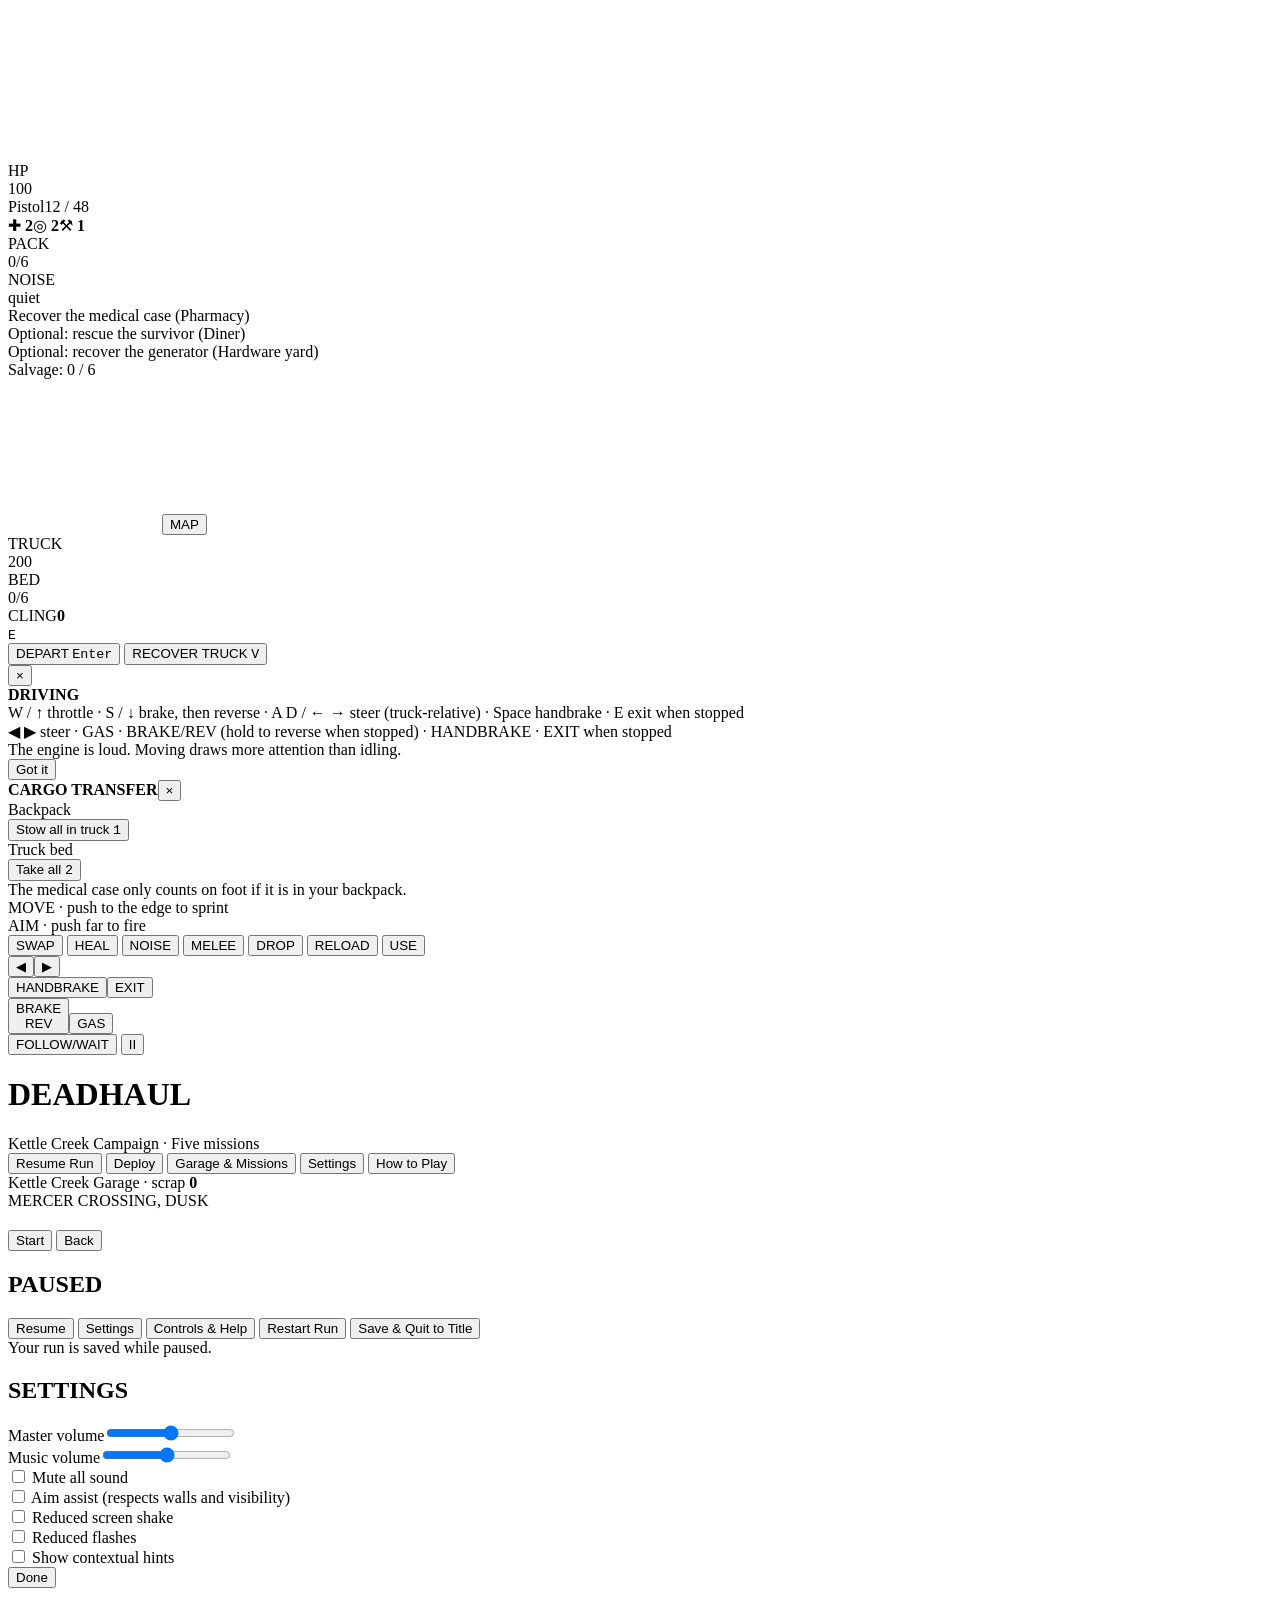
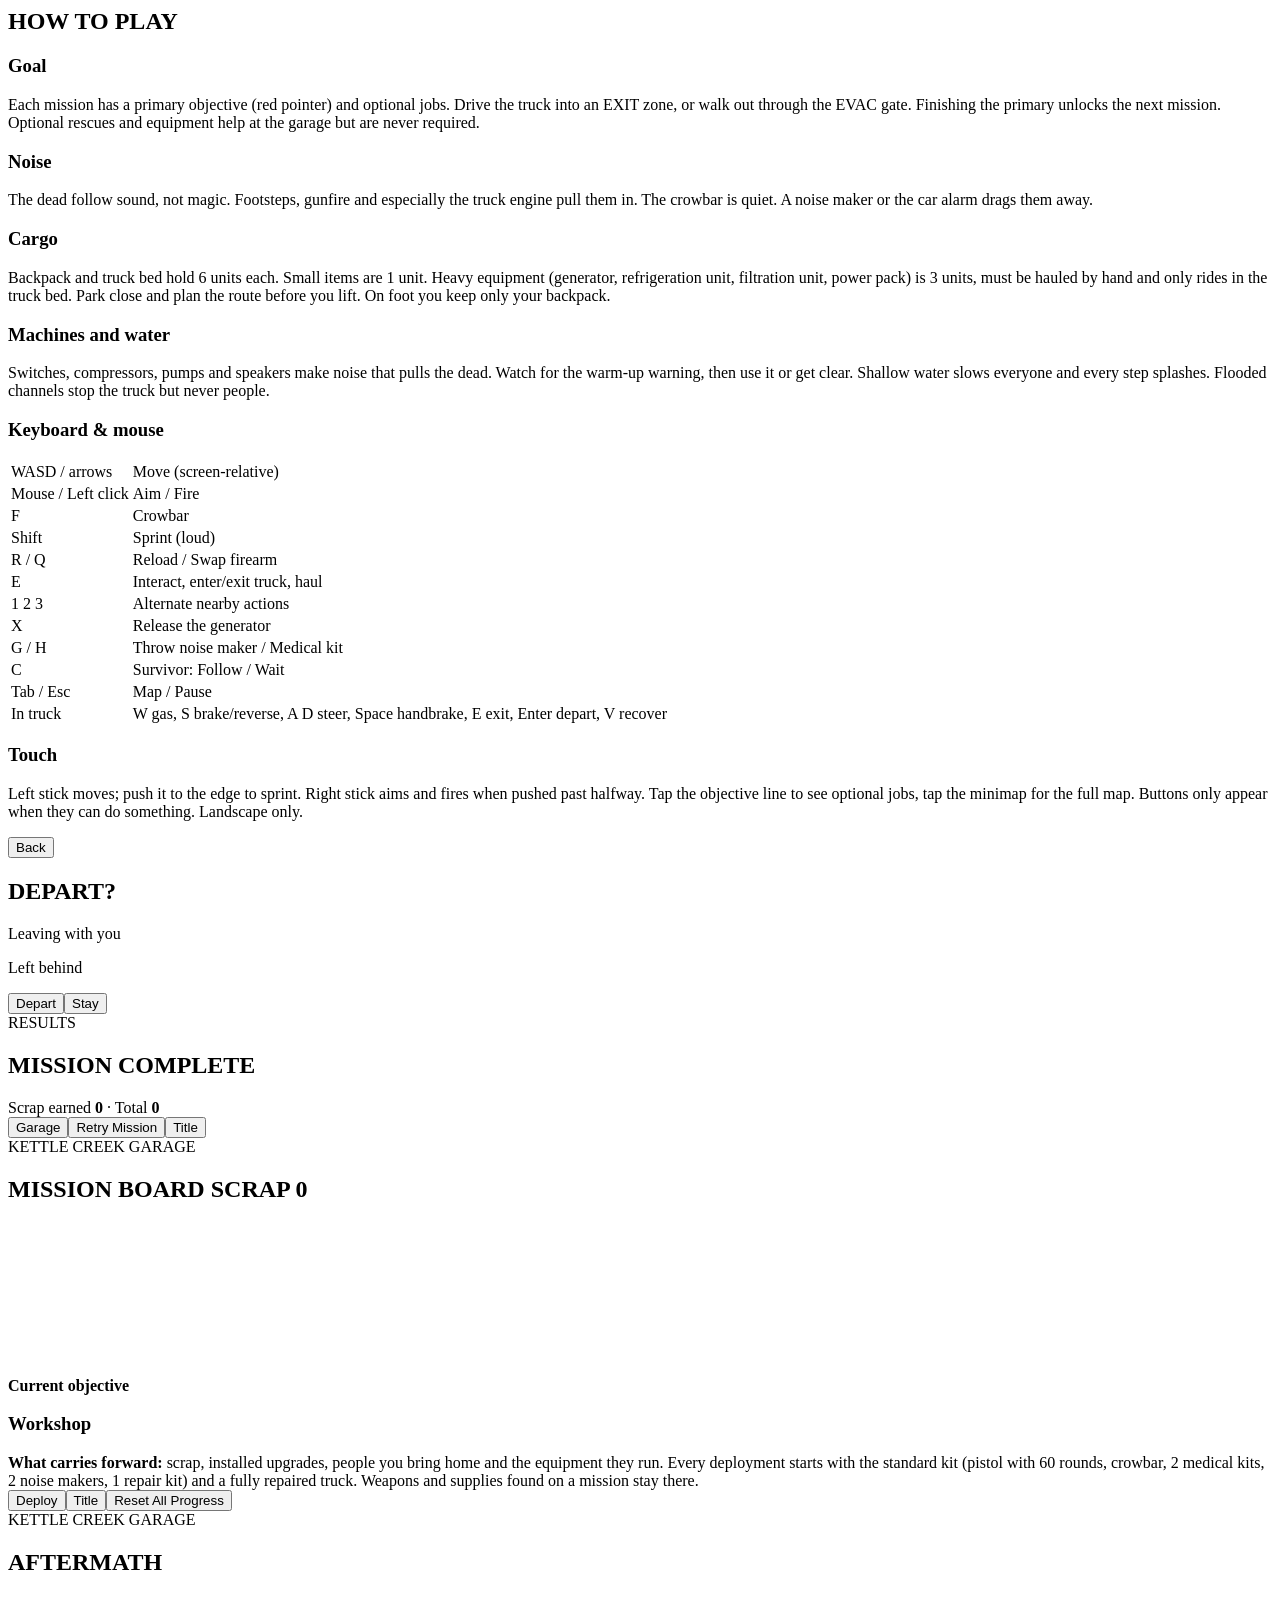
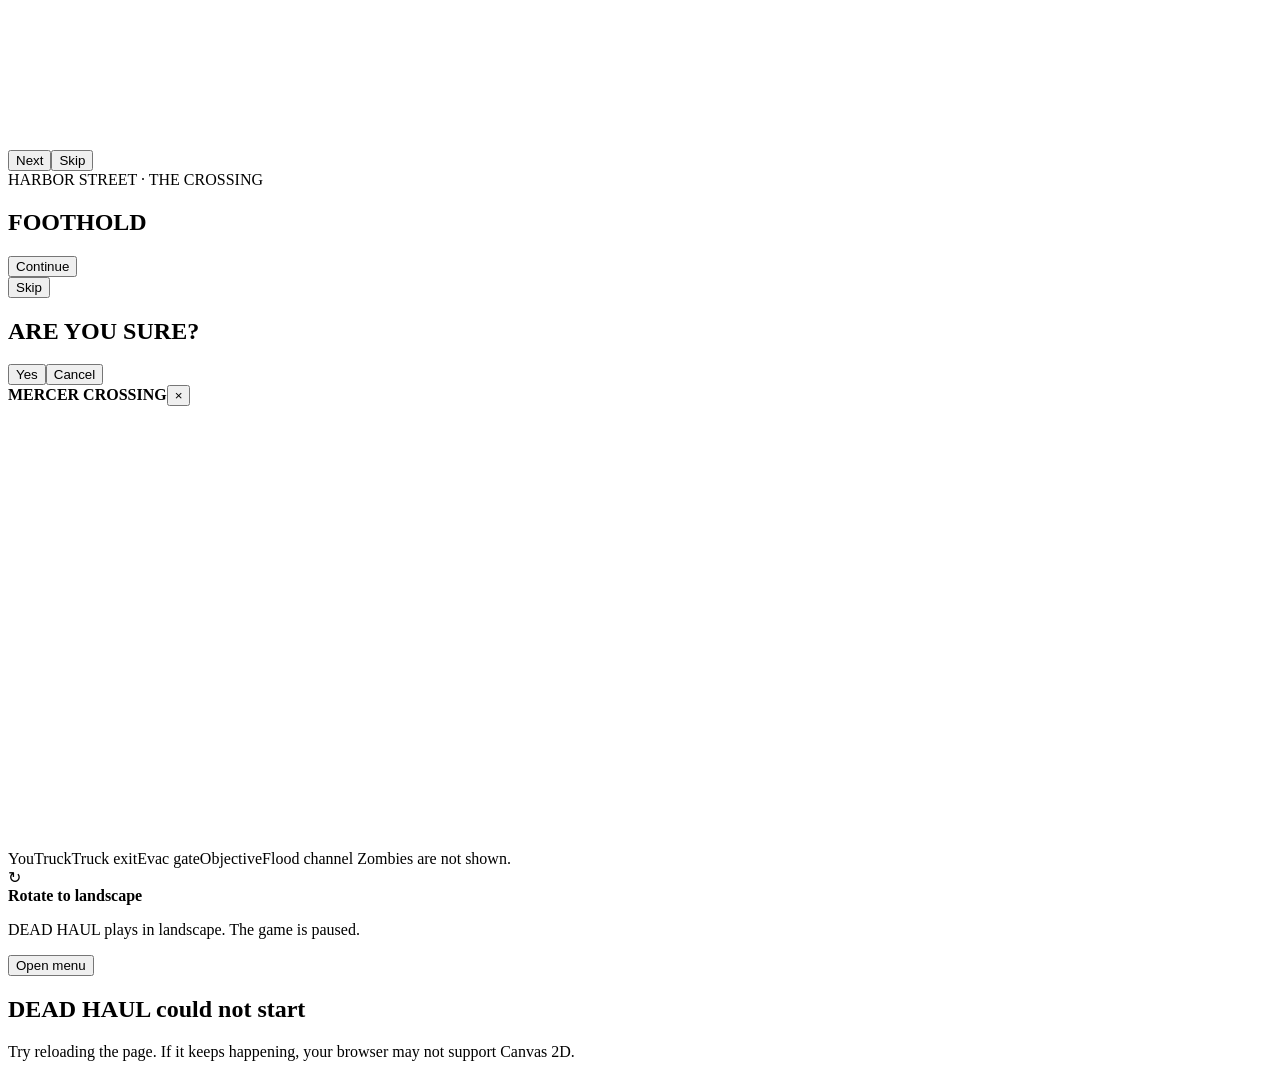
==== src/index.html @ 62d36d6a "Load full DEAD HAUL campaign project from zip Replaces the artifact-derived files with the complete " ====
<!doctype html>
<html lang="en">
<head>
<meta charset="utf-8">
<meta name="viewport" content="width=device-width, initial-scale=1, viewport-fit=cover, user-scalable=no">
<meta name="theme-color" content="#0d0f12">
<title>DEAD HAUL</title>
<style>/*__CSS__*/</style>
</head>
<body>
<div id="app">
  <canvas id="game" aria-label="DEAD HAUL game view"></canvas>

  <!-- HUD -->
  <div id="hud" class="hidden" aria-live="polite">
    <div id="hud-tl" class="panel">
      <div class="row"><span class="lbl">HP</span><div class="bar"><div id="hp-fill"></div></div><span id="hp-num">100</span></div>
      <div class="row weap"><span id="w-name">Pistol</span><span id="w-ammo">12 / 48</span><span id="w-alt" class="dim"></span></div>
      <div class="row sup"><span title="Medical kits (H)">&#x271A; <b id="s-med">2</b></span><span title="Noise makers (G)">&#x25CE; <b id="s-nm">2</b></span><span title="Truck repair kits">&#x2692; <b id="s-rk">1</b></span></div>
      <div class="row"><span class="lbl">PACK</span><div id="pack-units" class="units"></div><span id="pack-num" class="dim">0/6</span></div>
      <div class="row"><span class="lbl">NOISE</span><div class="bar small"><div id="noise-fill"></div></div><span id="noise-lbl" class="dim">quiet</span></div>
    </div>
    <div id="hud-obj" class="panel" title="Tap to show all objectives">
      <div class="obj" id="obj-main"><i></i><span>Recover the medical case (Pharmacy)</span></div>
      <div class="obj opt" id="obj-surv"><i></i><span>Optional: rescue the survivor (Diner)</span></div>
      <div class="obj opt" id="obj-gen"><i></i><span>Optional: recover the generator (Hardware yard)</span></div>
      <div class="obj opt" id="obj-salv"><i></i><span>Salvage: 0 / 6</span></div>
    </div>
    <div id="hud-tr">
      <canvas id="minimap" width="150" height="150" aria-label="Local map"></canvas>
      <button id="btn-map" class="mini-btn" title="Map (Tab)">MAP</button>
    </div>
    <div id="truck-panel" class="panel hidden">
      <div class="row"><span class="lbl">TRUCK</span><div class="bar"><div id="tr-fill"></div></div><span id="tr-num">200</span></div>
      <div class="row"><span class="lbl">BED</span><div id="bed-units" class="units"></div><span id="bed-num" class="dim">0/6</span></div>
      <div class="row" id="cl-row"><span class="lbl warn">CLING</span><b id="cl-num" class="warn">0</b><span id="tr-state" class="dim"></span></div>
    </div>
    <div id="msgs"></div>
    <div id="subs" aria-live="polite"></div>
    <div id="prompt" class="hidden">
      <div id="prompt-main"><kbd id="prompt-key">E</kbd><span id="prompt-text"></span></div>
      <div id="prompt-alts"></div>
    </div>
    <div id="ctx-btns">
      <button id="btn-depart" class="act-btn hidden">DEPART <kbd>Enter</kbd></button>
      <button id="btn-recover" class="act-btn hidden">RECOVER TRUCK <kbd>V</kbd></button>
    </div>
    <div id="hint" class="panel hidden"><span id="hint-text"></span><button id="hint-x" aria-label="Dismiss hint">&times;</button></div>
    <div id="drivehelp" class="panel hidden">
      <b>DRIVING</b>
      <div class="kbm-only">W / &uarr; throttle &middot; S / &darr; brake, then reverse &middot; A D / &larr; &rarr; steer (truck-relative) &middot; Space handbrake &middot; E exit when stopped</div>
      <div class="touch-only">&#x25C0; &#x25B6; steer &middot; GAS &middot; BRAKE/REV (hold to reverse when stopped) &middot; HANDBRAKE &middot; EXIT when stopped</div>
      <div class="dim">The engine is loud. Moving draws more attention than idling.</div>
      <button id="drivehelp-x">Got it</button>
    </div>
    <div id="transfer" class="panel hidden">
      <div class="tf-head"><b>CARGO TRANSFER</b><button id="tf-x" aria-label="Close transfer">&times;</button></div>
      <div class="tf-cols">
        <div><div class="tf-title">Backpack <span id="tf-bp-n"></span></div><div id="tf-bp" class="tf-list"></div><button id="tf-stow">Stow all in truck <kbd>1</kbd></button></div>
        <div><div class="tf-title">Truck bed <span id="tf-tr-n"></span></div><div id="tf-tr" class="tf-list"></div><button id="tf-take">Take all <kbd>2</kbd></button></div>
      </div>
      <div class="dim small">The medical case only counts on foot if it is in your backpack.</div>
    </div>
    <div id="hurt"></div>
  </div>

  <!-- Touch controls -->
  <div id="touch" class="hidden">
    <div id="zone-move" class="zone"><div class="stick" id="stick-move"><div class="knob" id="knob-move"></div></div><span class="zone-lbl">MOVE &middot; push to the edge to sprint</span></div>
    <div id="zone-aim" class="zone"><div class="stick" id="stick-aim"><div class="knob" id="knob-aim"></div></div><span class="zone-lbl">AIM &middot; push far to fire</span></div>
    <div id="tb-foot" class="tb-group">
      <button class="tb" data-act="swap" id="tb-swap" style="grid-row:1;grid-column:1">SWAP</button>
      <button class="tb" data-act="heal" id="tb-heal" style="grid-row:1;grid-column:2">HEAL</button>
      <button class="tb" data-act="noise" id="tb-noise" style="grid-row:1;grid-column:3">NOISE</button>
      <button class="tb" data-act="melee" id="tb-melee" style="grid-row:2;grid-column:1">MELEE</button>
      <button class="tb big warn hidden" id="tb-drop" data-act="drop" style="grid-row:2;grid-column:1">DROP</button>
      <button class="tb" data-act="reload" id="tb-reload" style="grid-row:2;grid-column:2">RELOAD</button>
      <button class="tb big" data-act="interact" id="tb-use" style="grid-row:2;grid-column:3">USE</button>
    </div>
    <div id="tb-drive" class="tb-group hidden">
      <div class="dl"><button class="tb big steer" data-act="left">&#x25C0;</button><button class="tb big steer" data-act="right">&#x25B6;</button></div>
      <div class="dr">
        <div class="dr-top"><button class="tb" data-act="handbrake">HANDBRAKE</button><button class="tb" data-act="exit">EXIT</button></div>
        <div class="dr-bot"><button class="tb big brake" data-act="brake">BRAKE<br>REV</button><button class="tb big gas" data-act="gas">GAS</button></div>
      </div>
    </div>
    <div id="tb-util">
      <button class="tb sm" data-act="command" id="tb-cmd">FOLLOW/WAIT</button>
      <button class="tb sm" data-act="pause">II</button>
    </div>
  </div>

  <!-- Screens -->
  <div id="scr-title" class="screen hidden">
    <div class="title-wrap">
      <h1 class="logo">DEAD<span>HAUL</span></h1>
      <div class="tag" id="t-tag">Kettle Creek Campaign &middot; Five missions</div>
      <div class="dim small" id="t-obj"></div>
      <div id="save-msg" class="notice hidden"></div>
      <div class="menu">
        <button id="b-resume" class="primary hidden">Resume Run</button>
        <button id="b-new" class="primary">Deploy</button>
        <button id="b-garage">Garage &amp; Missions</button>
        <button id="b-settings">Settings</button>
        <button id="b-help">How to Play</button>
      </div>
      <div class="foot dim">Kettle Creek Garage &middot; scrap <b id="t-scrap">0</b></div>
    </div>
  </div>

  <div id="scr-brief" class="screen hidden">
    <div class="card">
      <div class="eyebrow" id="brief-eyebrow">MERCER CROSSING, DUSK</div>
      <h2 id="brief-title" class="brief-title"></h2>
      <p id="brief-text" class="brief"></p>
      <div class="brief-meta" id="brief-meta"></div>
      <div class="brief-replay dim small hidden" id="brief-replay"></div>
      <div class="menu row">
        <button id="b-go" class="primary">Start</button>
        <button id="b-brief-back">Back</button>
      </div>
    </div>
  </div>

  <div id="scr-pause" class="screen hidden">
    <div class="card">
      <h2>PAUSED</h2>
      <div class="menu">
        <button id="p-resume" class="primary">Resume</button>
        <button id="p-settings">Settings</button>
        <button id="p-help">Controls &amp; Help</button>
        <button id="p-restart">Restart Run</button>
        <button id="p-quit">Save &amp; Quit to Title</button>
      </div>
      <div class="dim small">Your run is saved while paused.</div>
    </div>
  </div>

  <div id="scr-settings" class="screen hidden">
    <div class="card">
      <h2>SETTINGS</h2>
      <div class="set"><label for="s-vol">Master volume</label><input id="s-vol" type="range" min="0" max="1" step="0.05"></div>
      <div class="set"><label for="s-mus">Music volume</label><input id="s-mus" type="range" min="0" max="1" step="0.05"></div>
      <div class="set"><label><input id="s-mute" type="checkbox"> Mute all sound</label></div>
      <div class="set"><label><input id="s-aim" type="checkbox"> Aim assist (respects walls and visibility)</label></div>
      <div class="set"><label><input id="s-shake" type="checkbox"> Reduced screen shake</label></div>
      <div class="set"><label><input id="s-flash" type="checkbox"> Reduced flashes</label></div>
      <div class="set"><label><input id="s-hints" type="checkbox"> Show contextual hints</label></div>
      <div class="menu row"><button id="s-back" class="primary">Done</button></div>
    </div>
  </div>

  <div id="scr-help" class="screen hidden">
    <div class="card wide">
      <h2>HOW TO PLAY</h2>
      <div class="help-cols">
        <div>
          <h3>Goal</h3>
          <p>Each mission has a primary objective (red pointer) and optional jobs. Drive the truck into an EXIT zone, or walk out through the EVAC gate. Finishing the primary unlocks the next mission. Optional rescues and equipment help at the garage but are never required.</p>
          <h3>Noise</h3>
          <p>The dead follow sound, not magic. Footsteps, gunfire and especially the truck engine pull them in. The crowbar is quiet. A noise maker or the car alarm drags them away.</p>
          <h3>Cargo</h3>
          <p>Backpack and truck bed hold 6 units each. Small items are 1 unit. Heavy equipment (generator, refrigeration unit, filtration unit, power pack) is 3 units, must be hauled by hand and only rides in the truck bed. Park close and plan the route before you lift. On foot you keep only your backpack.</p>
          <h3>Machines and water</h3>
          <p>Switches, compressors, pumps and speakers make noise that pulls the dead. Watch for the warm-up warning, then use it or get clear. Shallow water slows everyone and every step splashes. Flooded channels stop the truck but never people.</p>
        </div>
        <div>
          <h3>Keyboard &amp; mouse</h3>
          <table class="keys">
            <tr><td>WASD / arrows</td><td>Move (screen-relative)</td></tr>
            <tr><td>Mouse / Left click</td><td>Aim / Fire</td></tr>
            <tr><td>F</td><td>Crowbar</td></tr>
            <tr><td>Shift</td><td>Sprint (loud)</td></tr>
            <tr><td>R / Q</td><td>Reload / Swap firearm</td></tr>
            <tr><td>E</td><td>Interact, enter/exit truck, haul</td></tr>
            <tr><td>1 2 3</td><td>Alternate nearby actions</td></tr>
            <tr><td>X</td><td>Release the generator</td></tr>
            <tr><td>G / H</td><td>Throw noise maker / Medical kit</td></tr>
            <tr><td>C</td><td>Survivor: Follow / Wait</td></tr>
            <tr><td>Tab / Esc</td><td>Map / Pause</td></tr>
            <tr><td>In truck</td><td>W gas, S brake/reverse, A D steer, Space handbrake, E exit, Enter depart, V recover</td></tr>
          </table>
          <h3>Touch</h3>
          <p>Left stick moves; push it to the edge to sprint. Right stick aims and fires when pushed past halfway. Tap the objective line to see optional jobs, tap the minimap for the full map. Buttons only appear when they can do something. Landscape only.</p>
        </div>
      </div>
      <div class="menu row"><button id="h-back" class="primary">Back</button></div>
    </div>
  </div>

  <div id="scr-depart" class="screen hidden">
    <div class="card">
      <h2 id="dp-title">DEPART?</h2>
      <div class="dp-cols">
        <div><div class="tf-title good">Leaving with you</div><ul id="dp-leave"></ul></div>
        <div><div class="tf-title bad">Left behind</div><ul id="dp-left"></ul></div>
      </div>
      <div id="dp-warn" class="notice hidden"></div>
      <div class="menu row"><button id="dp-go" class="primary">Depart</button><button id="dp-cancel">Stay</button></div>
    </div>
  </div>

  <div id="scr-results" class="screen hidden">
    <div class="card">
      <div class="eyebrow" id="rs-eyebrow">RESULTS</div>
      <h2 id="rs-title">MISSION COMPLETE</h2>
      <div id="rs-sub" class="dim"></div>
      <table class="results" id="rs-table"></table>
      <div id="rs-story" class="rs-story hidden"></div>
      <div class="scrap-earned">Scrap earned <b id="rs-scrap">0</b> &middot; Total <b id="rs-total">0</b></div>
      <div class="menu row"><button id="rs-garage" class="primary">Garage</button><button id="rs-again">Retry Mission</button><button id="rs-totitle">Title</button></div>
    </div>
  </div>

  <div id="scr-garage" class="screen hidden">
    <div class="card wide garage-card">
      <div class="eyebrow">KETTLE CREEK GARAGE</div>
      <h2>MISSION BOARD <span class="scrap-pill">SCRAP <b id="g-scrap">0</b></span></h2>
      <div class="g-top">
        <canvas id="g-scene" class="g-scene" aria-label="The garage and its people"></canvas>
        <div class="g-story">
          <div class="g-obj"><b>Current objective</b><span id="g-obj"></span></div>
          <div id="g-people" class="g-people"></div>
        </div>
      </div>
      <div id="g-missions" class="g-missions"></div>
      <h3>Workshop</h3>
      <div id="g-ups" class="ups"></div>
      <div id="g-unlocks" class="unlocks"></div>
      <div class="carry">
        <b>What carries forward:</b> scrap, installed upgrades, people you bring home and the equipment they run. Every deployment starts with the standard kit (pistol with 60 rounds, crowbar, 2 medical kits, 2 noise makers, 1 repair kit) and a fully repaired truck. Weapons and supplies found on a mission stay there.
      </div>
      <div id="g-best" class="dim small"></div>
      <div class="menu row"><button id="g-deploy" class="primary">Deploy</button><button id="g-title">Title</button><button id="g-reset" class="danger">Reset All Progress</button></div>
    </div>
  </div>

  <div id="scr-after" class="screen hidden">
    <div class="card after-card">
      <div class="eyebrow" id="af-eyebrow">KETTLE CREEK GARAGE</div>
      <h2 id="af-title">AFTERMATH</h2>
      <canvas id="af-scene" class="g-scene" aria-label="The garage"></canvas>
      <div id="af-lines" class="af-lines" aria-live="polite"></div>
      <div class="menu row"><button id="af-next" class="primary">Next</button><button id="af-skip">Skip</button></div>
    </div>
  </div>

  <div id="scr-ending" class="screen hidden">
    <div class="card ending-card">
      <div class="eyebrow">HARBOR STREET &middot; THE CROSSING</div>
      <h2>FOOTHOLD</h2>
      <div id="en-lines" class="en-lines"></div>
      <div class="menu row"><button id="en-go" class="primary">Continue</button></div>
    </div>
  </div>

  <div id="cine" class="hidden"><div id="cine-text"></div><button id="cine-skip">Skip</button></div>

  <div id="scr-confirm" class="screen hidden">
    <div class="card">
      <h2 id="cf-title">ARE YOU SURE?</h2>
      <p id="cf-text"></p>
      <div class="menu row"><button id="cf-yes" class="danger">Yes</button><button id="cf-no" class="primary">Cancel</button></div>
    </div>
  </div>

  <div id="scr-map" class="screen hidden">
    <div class="card map-card">
      <div class="tf-head"><b id="map-title">MERCER CROSSING</b><button id="map-x" aria-label="Close map">&times;</button></div>
      <canvas id="bigmap" width="560" height="440" aria-label="District map"></canvas>
      <div class="legend dim small"><span class="lg you">You</span><span class="lg truck">Truck</span><span class="lg exit">Truck exit</span><span class="lg foot">Evac gate</span><span class="lg obj">Objective</span><span class="lg flood">Flood channel</span> Zombies are not shown.</div>
    </div>
  </div>

  <div id="rotate" class="hidden"><div><div class="rot-icon">&#x21BB;</div><b>Rotate to landscape</b><p>DEAD HAUL plays in landscape. The game is paused.</p><button id="rot-menu">Open menu</button></div></div>
  <div id="toast" class="hidden"></div>
  <div id="fatal" class="hidden"><div class="card"><h2>DEAD HAUL could not start</h2><pre id="fatal-msg"></pre><p>Try reloading the page. If it keeps happening, your browser may not support Canvas 2D.</p></div></div>
</div>
<script>/*__JS__*/</script>
</body>
</html>
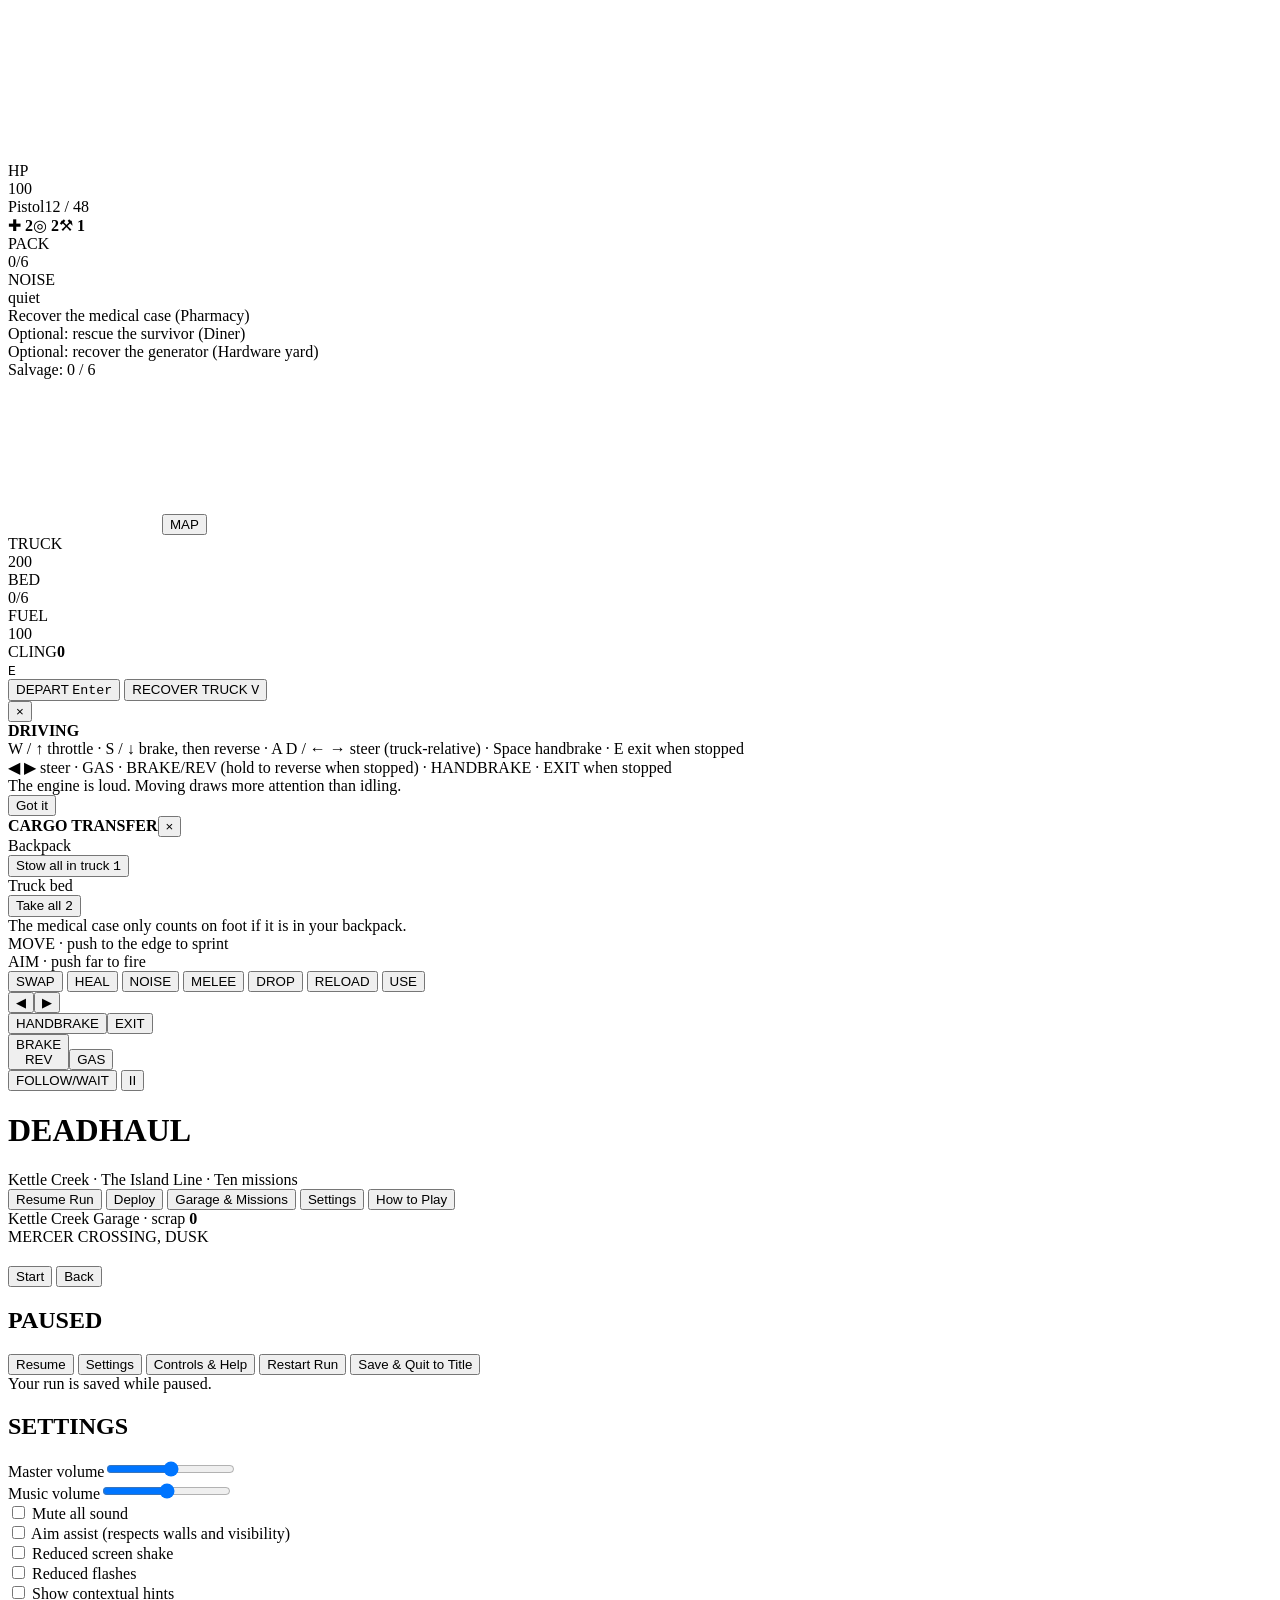
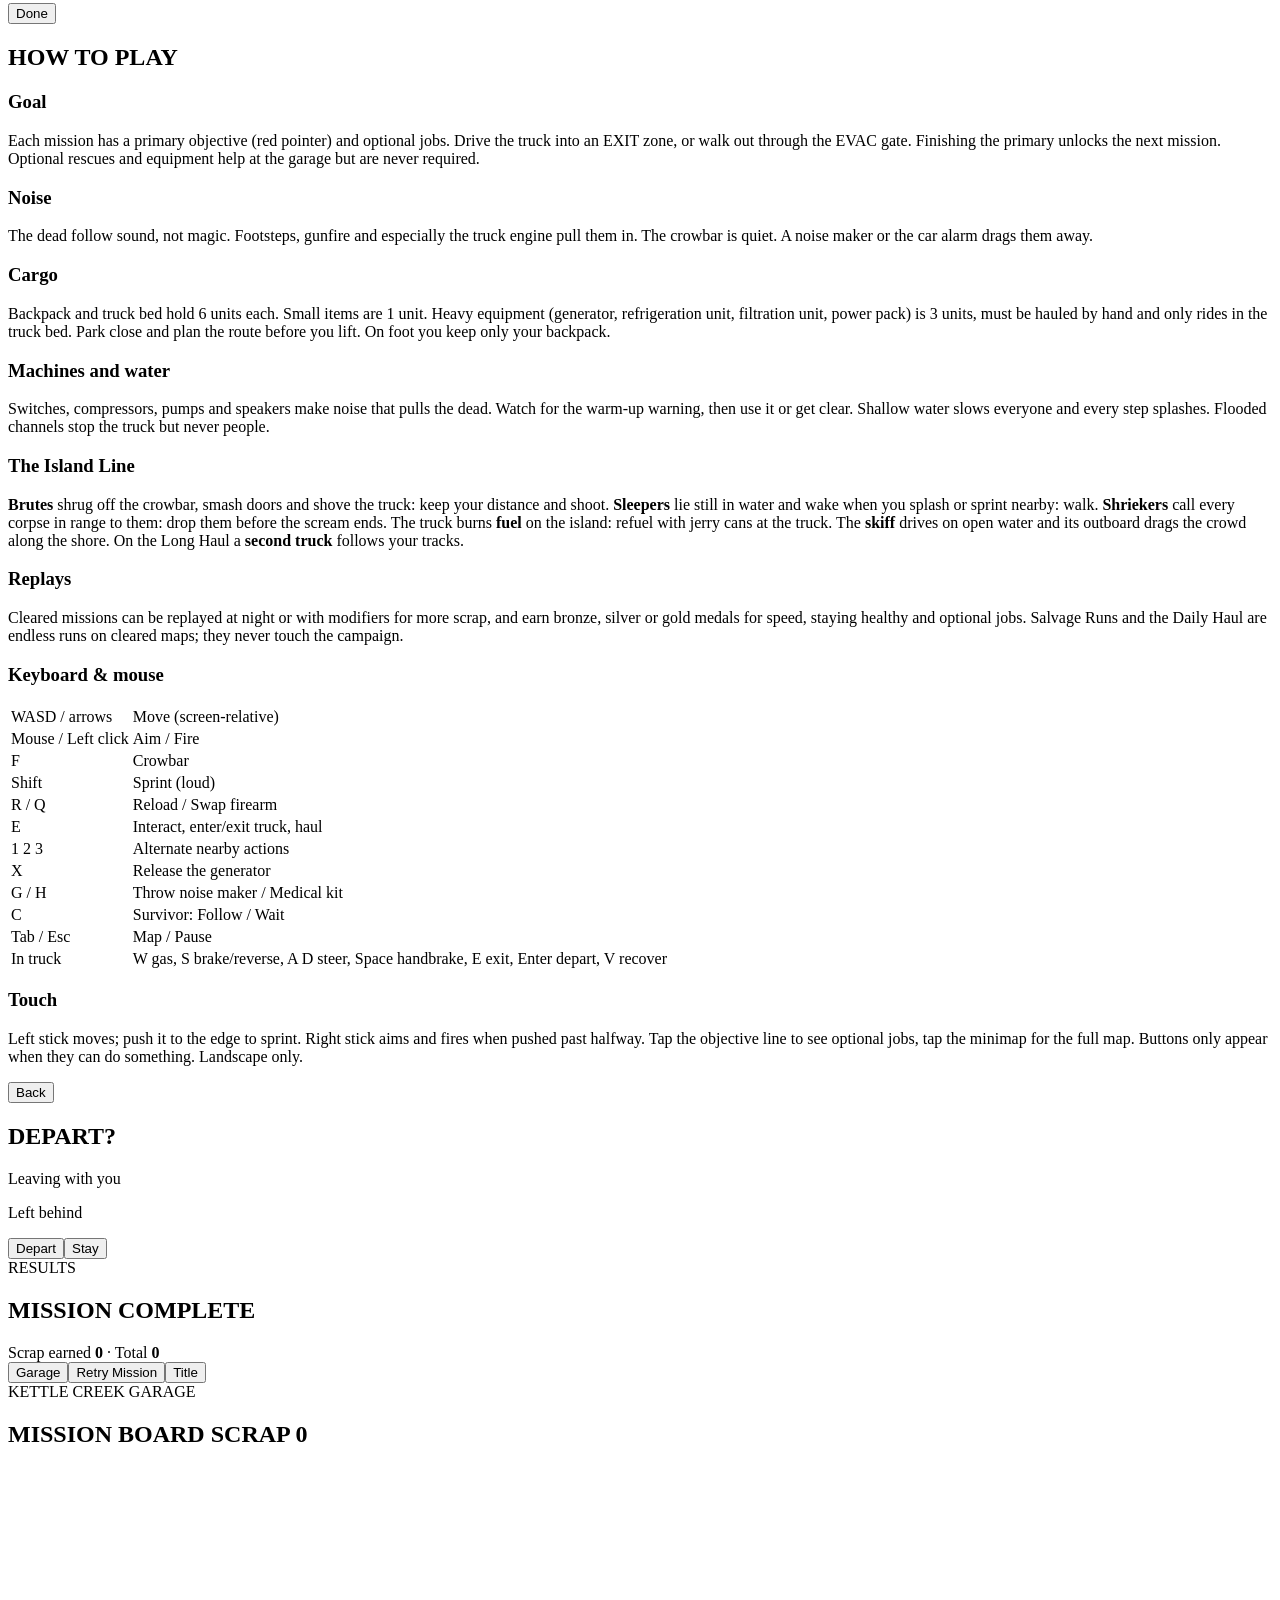
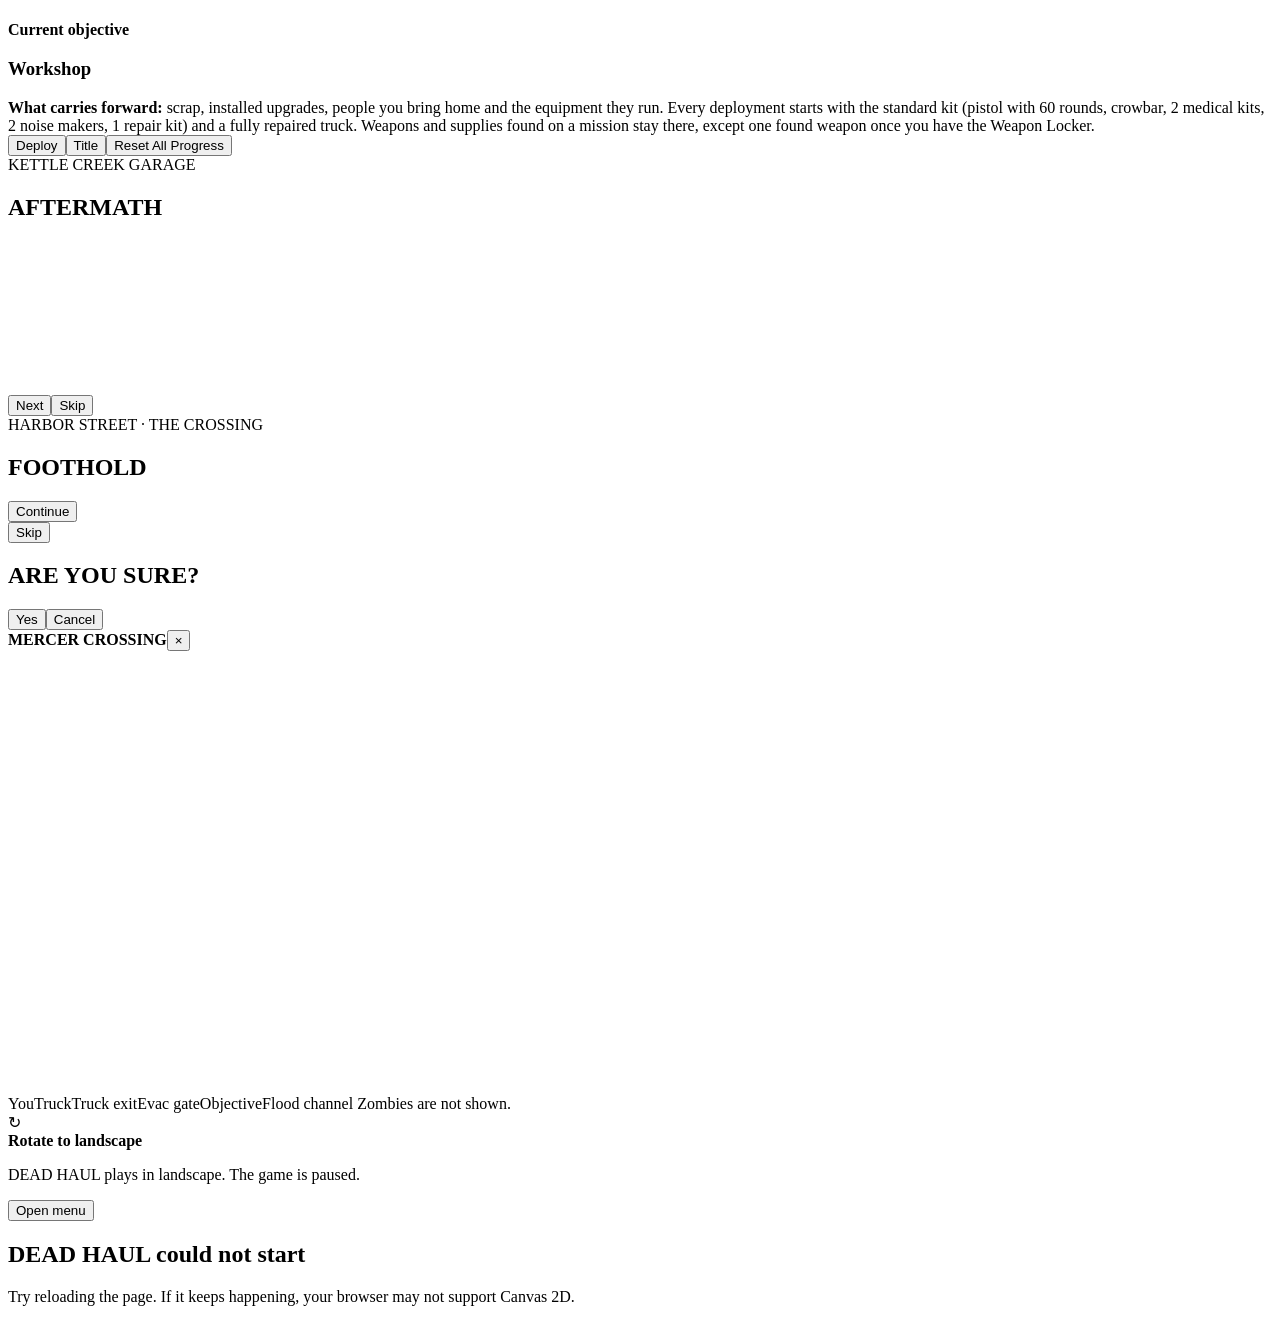
==== commit edb3a4cf: "Add the Island Line campaign, new threats, fuel, skiff, convoy and replay modes Missions 6-10 (Landf" ====
--- a/src/index.html
+++ b/src/index.html
@@ -4,6 +4,13 @@
 <meta charset="utf-8">
 <meta name="viewport" content="width=device-width, initial-scale=1, viewport-fit=cover, user-scalable=no">
 <meta name="theme-color" content="#0d0f12">
+<meta name="apple-mobile-web-app-capable" content="yes">
+<meta name="mobile-web-app-capable" content="yes">
+<meta name="apple-mobile-web-app-status-bar-style" content="black-translucent">
+<meta name="apple-mobile-web-app-title" content="DEAD HAUL">
+<link rel="manifest" href="manifest.webmanifest">
+<link rel="icon" type="image/png" sizes="32x32" href="icons/favicon-32.png">
+<link rel="apple-touch-icon" href="icons/apple-touch-icon.png">
 <title>DEAD HAUL</title>
 <style>/*__CSS__*/</style>
 </head>
@@ -33,6 +40,7 @@
     <div id="truck-panel" class="panel hidden">
       <div class="row"><span class="lbl">TRUCK</span><div class="bar"><div id="tr-fill"></div></div><span id="tr-num">200</span></div>
       <div class="row"><span class="lbl">BED</span><div id="bed-units" class="units"></div><span id="bed-num" class="dim">0/6</span></div>
+      <div class="row hidden" id="fuel-row"><span class="lbl">FUEL</span><div class="bar"><div id="fuel-fill"></div></div><span id="fuel-num">100</span></div>
       <div class="row" id="cl-row"><span class="lbl warn">CLING</span><b id="cl-num" class="warn">0</b><span id="tr-state" class="dim"></span></div>
     </div>
     <div id="msgs"></div>
@@ -94,7 +102,7 @@
   <div id="scr-title" class="screen hidden">
     <div class="title-wrap">
       <h1 class="logo">DEAD<span>HAUL</span></h1>
-      <div class="tag" id="t-tag">Kettle Creek Campaign &middot; Five missions</div>
+      <div class="tag" id="t-tag">Kettle Creek &middot; The Island Line &middot; Ten missions</div>
       <div class="dim small" id="t-obj"></div>
       <div id="save-msg" class="notice hidden"></div>
       <div class="menu">
@@ -163,6 +171,10 @@
           <p>Backpack and truck bed hold 6 units each. Small items are 1 unit. Heavy equipment (generator, refrigeration unit, filtration unit, power pack) is 3 units, must be hauled by hand and only rides in the truck bed. Park close and plan the route before you lift. On foot you keep only your backpack.</p>
           <h3>Machines and water</h3>
           <p>Switches, compressors, pumps and speakers make noise that pulls the dead. Watch for the warm-up warning, then use it or get clear. Shallow water slows everyone and every step splashes. Flooded channels stop the truck but never people.</p>
+          <h3>The Island Line</h3>
+          <p><b>Brutes</b> shrug off the crowbar, smash doors and shove the truck: keep your distance and shoot. <b>Sleepers</b> lie still in water and wake when you splash or sprint nearby: walk. <b>Shriekers</b> call every corpse in range to them: drop them before the scream ends. The truck burns <b>fuel</b> on the island: refuel with jerry cans at the truck. The <b>skiff</b> drives on open water and its outboard drags the crowd along the shore. On the Long Haul a <b>second truck</b> follows your tracks.</p>
+          <h3>Replays</h3>
+          <p>Cleared missions can be replayed at night or with modifiers for more scrap, and earn bronze, silver or gold medals for speed, staying healthy and optional jobs. Salvage Runs and the Daily Haul are endless runs on cleared maps; they never touch the campaign.</p>
         </div>
         <div>
           <h3>Keyboard &amp; mouse</h3>
@@ -206,6 +218,7 @@
       <h2 id="rs-title">MISSION COMPLETE</h2>
       <div id="rs-sub" class="dim"></div>
       <table class="results" id="rs-table"></table>
+      <div id="rs-medal" class="rs-medal hidden"></div>
       <div id="rs-story" class="rs-story hidden"></div>
       <div class="scrap-earned">Scrap earned <b id="rs-scrap">0</b> &middot; Total <b id="rs-total">0</b></div>
       <div class="menu row"><button id="rs-garage" class="primary">Garage</button><button id="rs-again">Retry Mission</button><button id="rs-totitle">Title</button></div>
@@ -214,7 +227,7 @@
 
   <div id="scr-garage" class="screen hidden">
     <div class="card wide garage-card">
-      <div class="eyebrow">KETTLE CREEK GARAGE</div>
+      <div class="eyebrow" id="g-eyebrow">KETTLE CREEK GARAGE</div>
       <h2>MISSION BOARD <span class="scrap-pill">SCRAP <b id="g-scrap">0</b></span></h2>
       <div class="g-top">
         <canvas id="g-scene" class="g-scene" aria-label="The garage and its people"></canvas>
@@ -224,11 +237,13 @@
         </div>
       </div>
       <div id="g-missions" class="g-missions"></div>
+      <div id="g-modes" class="g-modes hidden"></div>
       <h3>Workshop</h3>
       <div id="g-ups" class="ups"></div>
       <div id="g-unlocks" class="unlocks"></div>
       <div class="carry">
-        <b>What carries forward:</b> scrap, installed upgrades, people you bring home and the equipment they run. Every deployment starts with the standard kit (pistol with 60 rounds, crowbar, 2 medical kits, 2 noise makers, 1 repair kit) and a fully repaired truck. Weapons and supplies found on a mission stay there.
+        <b>What carries forward:</b> scrap, installed upgrades, people you bring home and the equipment they run. Every deployment starts with the standard kit (pistol with 60 rounds, crowbar, 2 medical kits, 2 noise makers, 1 repair kit) and a fully repaired truck. Weapons and supplies found on a mission stay there, except one found weapon once you have the Weapon Locker.
+        <div id="g-locker" class="dim small"></div>
       </div>
       <div id="g-best" class="dim small"></div>
       <div class="menu row"><button id="g-deploy" class="primary">Deploy</button><button id="g-title">Title</button><button id="g-reset" class="danger">Reset All Progress</button></div>
@@ -277,5 +292,11 @@
   <div id="fatal" class="hidden"><div class="card"><h2>DEAD HAUL could not start</h2><pre id="fatal-msg"></pre><p>Try reloading the page. If it keeps happening, your browser may not support Canvas 2D.</p></div></div>
 </div>
 <script>/*__JS__*/</script>
+<script>
+// Installable / offline: register the service worker when served over http(s).
+if ('serviceWorker' in navigator && /^https?:$/.test(location.protocol)) {
+  window.addEventListener('load', () => { navigator.serviceWorker.register('sw.js').catch(() => {}); });
+}
+</script>
 </body>
 </html>
